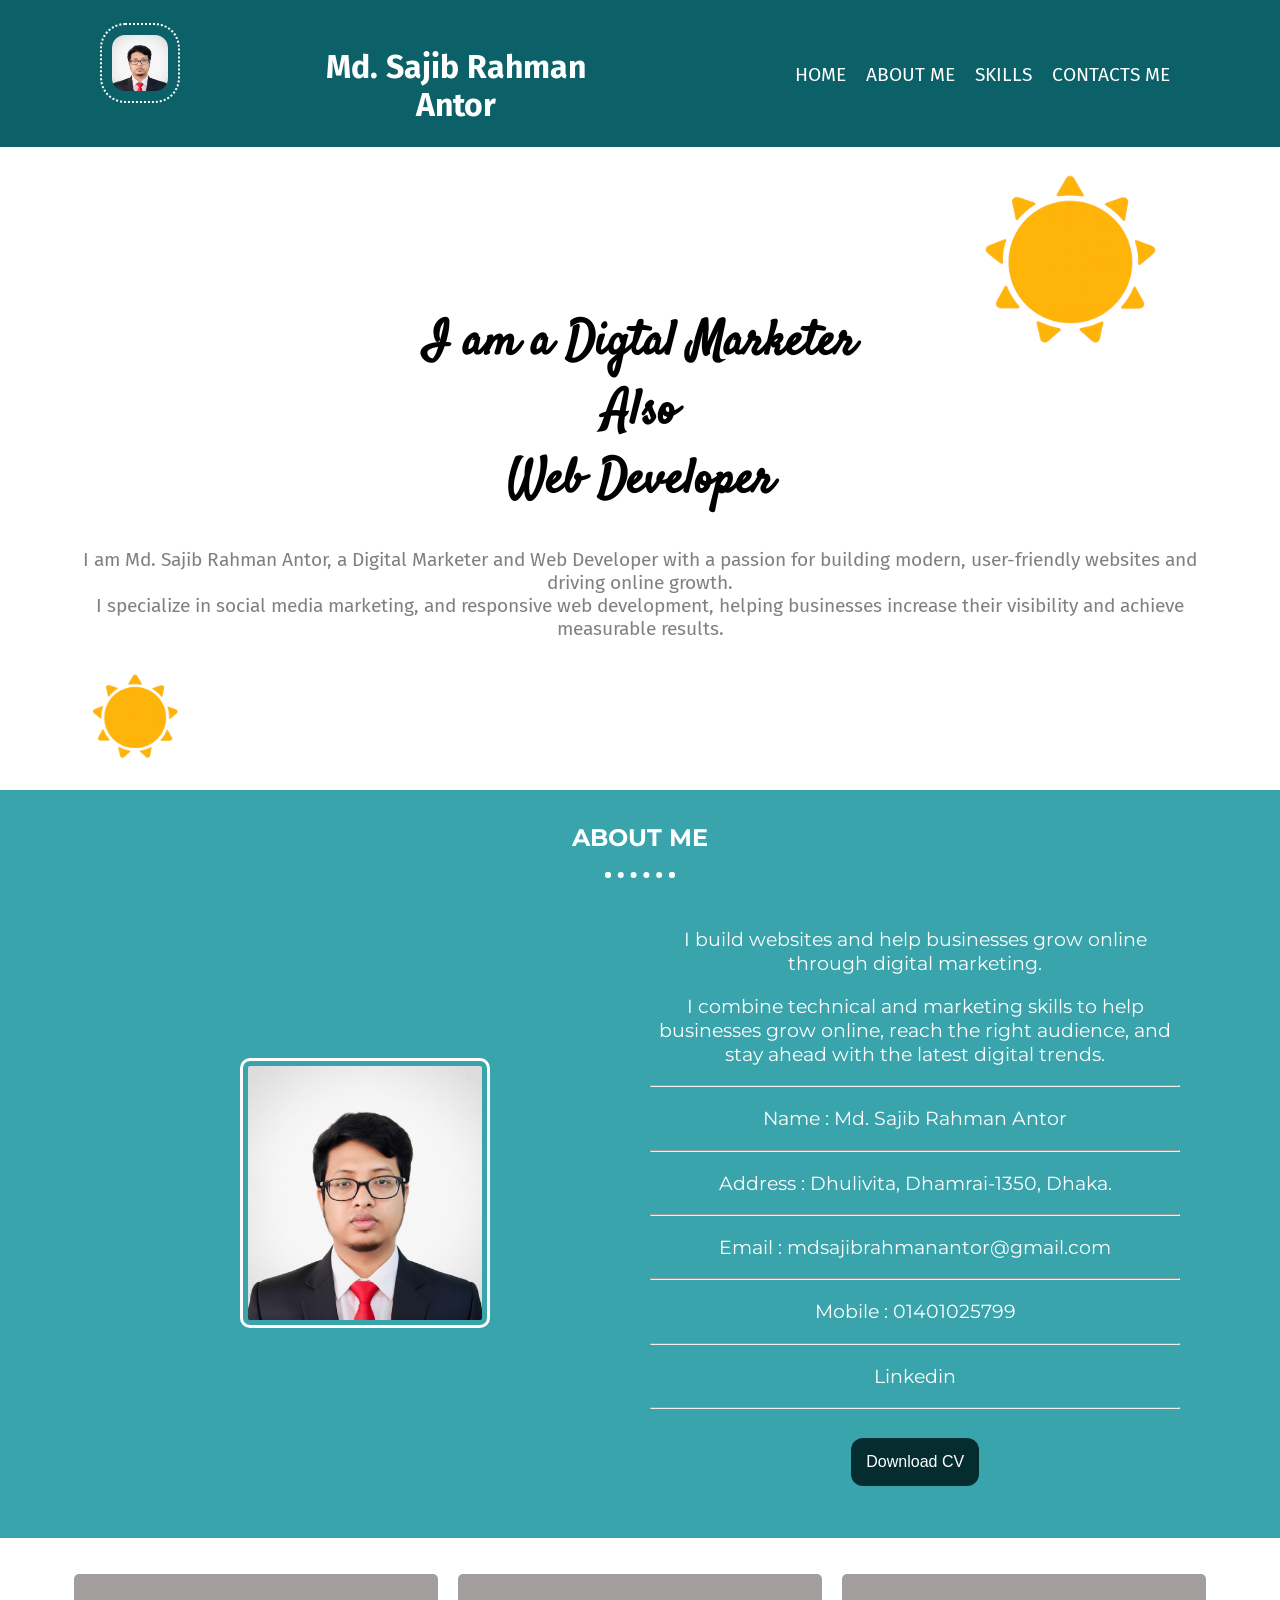
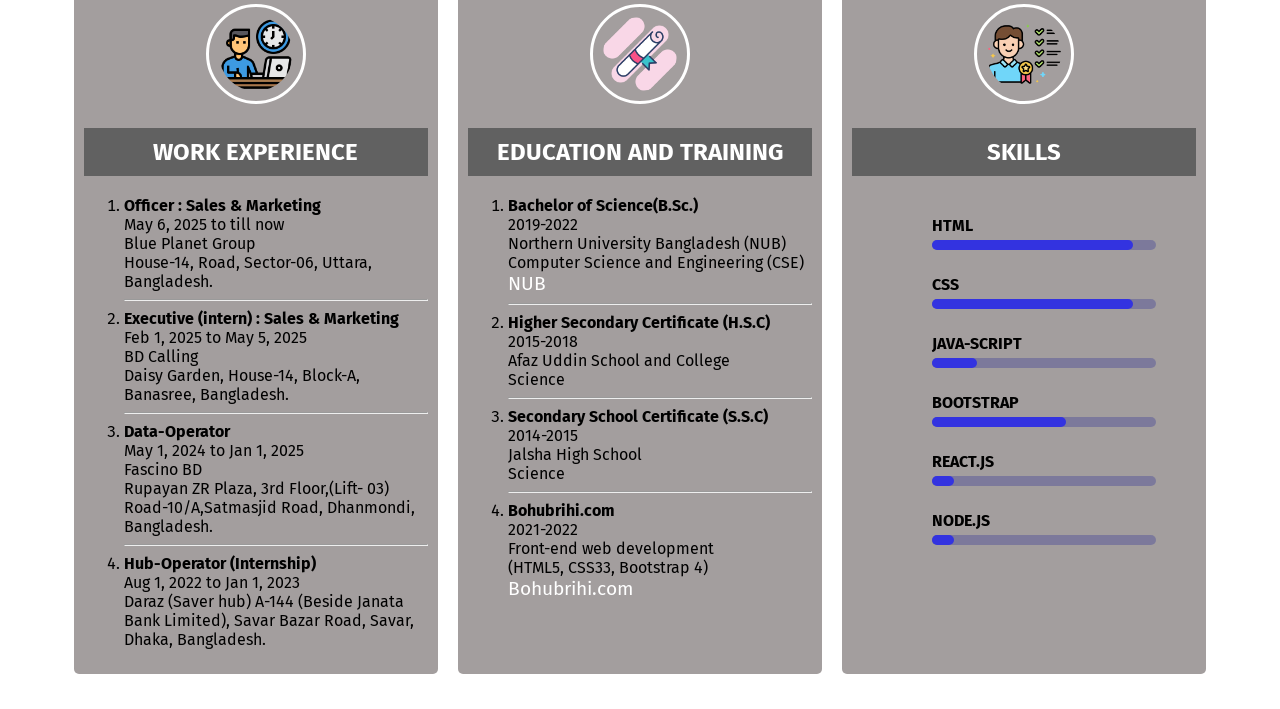
==== index.html @ 77c1fa26 "Create a Portfolio by Html & CSS" ====
<!doctype html>
<html lang="en">
  <head>
    <meta charset="UTF-8" />
    <meta name="viewport" content="width=device-width, initial-scale=1.0" />
    <title>Md. Sajib Rahman Antor</title>
    <!-- google font  -->
    <link rel="preconnect" href="https://fonts.googleapis.com" />
    <link rel="preconnect" href="https://fonts.gstatic.com" crossorigin />
    <link
      href="https://fonts.googleapis.com/css2?family=Fira+Sans:ital,wght@0,100;0,200;0,300;0,400;0,500;0,600;0,700;0,800;0,900;1,100;1,200;1,300;1,400;1,500;1,600;1,700;1,800;1,900&family=Montserrat:ital,wght@0,100..900;1,100..900&family=Satisfy&display=swap"
      rel="stylesheet"
    />

    <!-- Css For Mobile View  -->
    <link rel="stylesheet" href="style.css" />

    <!-- Css For Desktop View  -->
    <link
      rel="stylesheet"
      href="desktop.css"
      media="screen and (min-width: 720px)"
    />
  </head>
  <body>
    <!-- Navbar Section Starting Hear  -->
    <div class="navbar">
      <div class="nav-logo col-2">
        <img class="img-logo" src="images/Antor.PNG" alt="Logo" />
      </div>
      <div class="nav-heading col-4">
        <h1>Md. Sajib Rahman Antor</h1>
      </div>
      <div class="nav-menu col-6">
        <a href="index.html">Home</a>
        <a href="#about-me-id">About Me</a>
        <a href="#skills-id">Skills</a>
        <a href="#contacts-me-id">Contacts Me</a>
      </div>
    </div>
    <!-- Navbar Section End Hear  -->

    <!-- Profile Section Starts from Hear  -->
    <div class="profile">
      <img
        class="top-weather-icon"
        src="images/weather.png"
        alt="Weather Icone"
      />
      <div class="profile-desc">
        <h1>
          I am a Digtal Marketer <br />
          Also <br />
          Web Developer
        </h1>
        <p>
          I am Md. Sajib Rahman Antor, a Digital Marketer and Web Developer with
          a passion for building modern, user-friendly websites and driving
          online growth. <br />I specialize in social media marketing, and
          responsive web development, helping businesses increase their
          visibility and achieve measurable results.
        </p>
      </div>
      <img
        class="bottom-weather-icon"
        src="images/weather.png"
        alt="Weather Icone"
      />
    </div>
    <!-- Profile Section End  Hear  -->

    <!-- About me Section Starting from hear -->
    <div class="about-me" id="about-me-id">
      <h2>ABOUT ME</h2>
      <hr class="dotted-hr" />
      <div class="aboutme-image col-6">
        <img src="images/Antor.PNG" alt="Profile Photo" />
      </div>
      <div class="aboutme-desc col-6">
        <p>
          I build websites and help businesses grow online through digital
          marketing.
        </p>
        <p>
          I combine technical and marketing skills to help businesses grow
          online, reach the right audience, and stay ahead with the latest
          digital trends.
        </p>
        <hr class="aboutme-hr" />
        <p>Name : Md. Sajib Rahman Antor</p>
        <hr class="aboutme-hr" />
        <p>Address : Dhulivita, Dhamrai-1350, Dhaka.</p>
        <hr class="aboutme-hr" />
        <p>Email : mdsajibrahmanantor@gmail.com</p>
        <hr class="aboutme-hr" />
        <p>Mobile : 01401025799</p>
        <hr class="aboutme-hr" />
        <p>
          <a
            href="https://www.linkedin.com/in/md-sajib-rahman-antor-41a859331"
            target="_blank"
          >
            Linkedin</a
          >
        </p>
        <hr class="aboutme-hr" />
        <p>
          <a
            href="https://drive.google.com/file/d/11eu8zvc2wN7mQghKCugb6EhkLBZrGDG-/view?usp=drive_link"
            target="_blank"
            download=""
          >
            <button class="cv-button">Download CV</button></a
          >
        </p>
      </div>
    </div>
    <!-- About me Section End hear -->

    <!-- Professional Experience Section Start from hear -->
    <div class="professional-experience">
      <div class="work-experience col-4">
        <div class="card">
          <div class="card-icon">
            <img class="rounded-card" src="images/work.png" alt="Icone" />
          </div>
          <div class="card-title">
            <h2>WORK EXPERIENCE</h2>
          </div>
          <div class="card-desc">
            <ol>
              <li>
                <strong>Officer : Sales & Marketing</strong><br />
                May 6, 2025 to till now <br />
                Blue Planet Group <br />
                House-14, Road, Sector-06, Uttara, Bangladesh.
              </li>
              <hr />
              <li>
                <strong>Executive (intern) : Sales & Marketing</strong><br />
                Feb 1, 2025 to May 5, 2025 <br />
                BD Calling <br />
                Daisy Garden, House-14, Block-A, Banasree, Bangladesh.
              </li>
              <hr />
              <li>
                <strong>Data-Operator</strong><br />
                May 1, 2024 to Jan 1, 2025 <br />
                Fascino BD <br />
                Rupayan ZR Plaza, 3rd Floor,(Lift- 03) Road-10/A,Satmasjid Road,
                Dhanmondi, Bangladesh.
              </li>
              <hr />
              <li>
                <strong>Hub-Operator (Internship)</strong><br />
                Aug 1, 2022 to Jan 1, 2023 <br />
                Daraz (Saver hub) A-144 (Beside Janata Bank Limited), Savar
                Bazar Road, Savar, Dhaka, Bangladesh.
              </li>
            </ol>
          </div>
        </div>
      </div>
      <div class="education col-4">
        <div class="card">
          <div class="card-icon">
            <img class="rounded-card" src="images/education.png" alt="Icone" />
          </div>
          <div class="card-title">
            <h2>EDUCATION AND TRAINING</h2>
          </div>
          <div class="card-desc">
            <ol>
              <li>
                <strong>Bachelor of Science(B.Sc.)</strong><br />
                2019-2022 <br />
                Northern University Bangladesh (NUB) <br />
                Computer Science and Engineering (CSE) <br />
                <a href="https://www.nub.ac.bd/">NUB</a>
              </li>
              <hr />
              <li>
                <strong>Higher Secondary Certificate (H.S.C)</strong><br />
                2015-2018 <br />
                Afaz Uddin School and College <br />
                Science
              </li>
              <hr />
              <li>
                <strong>Secondary School Certificate (S.S.C)</strong><br />
                2014-2015<br />
                Jalsha High School <br />
                Science
              </li>
              <hr />
              <li>
                <strong>Bohubrihi.com</strong><br />
                2021-2022 <br />
                Front-end web development <br />
                (HTML5, CSS33, Bootstrap 4) <br />
                <a href="https://bohubrihi.com/">Bohubrihi.com</a>
              </li>
            </ol>
          </div>
        </div>
      </div>
      <div class="skills col-4" id="skills-id">
        <div class="card">
          <div class="card-icon">
            <img class="rounded-card" src="images/Skills.png" alt="Icone" />
          </div>
          <div class="card-title">
            <h2>SKILLS</h2>
          </div>
          <div class="card-desc">
    <div class="skills-container">
      <ul>
        <li class="html">HTML</li>
        <li class="css">CSS</li>
        <li class="js">Java-Script</li>
        <li class="bs">Bootstrap</li>
        <li class="react">React.js</li>
        <li class="node">Node.js</li>
      </ul>
    </div>
          </div>
        </div>
      </div>
    </div>

    <!-- Professional Experience Section End hear -->
  </body>
</html>
---- style.css ----
/* font 
  font-family: "Fira Sans", sans-serif;
  font-family: "Satisfy", cursive;
  font-family: "Montserrat", sans-serif; */


* {
    box-sizing: border-box;
}

body {
    margin: 0;
    font-family: "Fira Sans", sans-serif;
}

h1 {
    font-size: 2.2rem;
    text-align: center;
}

h2 {
    font-size: 1.5rem;
    text-align: center;
}

p {
    font-size: 1.2rem;
    text-align: justify;
}

.dotted-hr {
    border: dotted 6px white;
    border-bottom: none;
    margin: 20px auto;
    width: 70px;
}

/* For Desktop view  */

[class*="col-"] {
    float: left;
    padding: 10px;
}

/* For Mobile view  */

[class*="col-"] {
    width: 100%;
}

/* Navbar Design Stat Hear  */

.img-logo {
    width: 150px;
    height: 150px;
    border-radius: 25px;
    border: 5px solid white;
    padding: 10px;

}

a {
    color: white;
    font-size: 1.2rem;
    text-decoration: none;
}

.navbar {
    background-color: #0c6168;
    padding: 1% 7%;
    text-align: center;
}

.navbar h1 {
    color: white;
    margin: 0;
    padding-top: 10px;
}

.nav-menu {
    display: flex;
    flex-direction: column;
    text-transform: uppercase;
}

.nav-menu a {
    background-color: #40868b;
    border-radius: 10px;
    margin: 7px 0px;
    padding: 10px;
}

.nav-menu a:hover {
    background-color: gray;
}

.navbar::after {
    content: " ";
    display: table;
    clear: both;
}

/* Navbar Design End Hear  */

/* Profile Design Start from Hear  */
.top-weather-icon {
    height: 100px;
    width: 150px;
}

.bottom-weather-icon {
    height: 100px;
    width: 150px;
}

.profile {
    padding: 130px 10px;
    position: relative;
    text-align: center;
}

.profile .top-weather-icon {
    position: absolute;
    right: 10px;
    top: 20px;
    transition: transform 2s;
}

.profile .top-weather-icon:hover {
    transform: rotate(360deg);
}

.profile .bottom-weather-icon {
    position: absolute;
    left: 10px;
    bottom: 20px;
    transition: transform 2s;

}

.profile .bottom-weather-icon:hover {
    transform: rotate(360deg);
}

.profile-desc h1 {
    font-family: "Satisfy", cursive;
    font-size: 3rem;
}

.profile-desc p {
    color: gray;
    margin: 0 auto 20px auto;
    text-align: center;
    width: 90%;
}

/* Profile Design End Hear  */

/* About me Design Start Hear  */
.about-me {
    background-color: #39a4ac;
    padding: 1% 7%;
    color: white;
    text-align: center;
    font-family: "Montserrat", sans-serif;

}

.aboutme-image img {
    border: solid white;
    border-radius: 50%;
    height: 220px;
    width: 200px;
    padding: 3px;
}

.about-me p {
    text-align: center;
}

.aboutme-hr {
    color: white;
}

.cv-button {
    background-color: #052d2f;
    color: white;
    border: none;
    border-radius: 12px;
    padding: 15px;
    font-size: 1rem;
    cursor: pointer;
    margin: 10px;
}

.about-me::after {
    content: "";
    display: table;
    clear: both;
}

/* About me Design End Hear  */

/* Professional Experience Design Start Hear  */

.professional-experience {
    padding: 1% 0%;
}

.professional-experience .card {
    background-color: #a39e9e;
    border-radius: 5px;
    padding: 10px;
    transition: 0.3s;
    height: 700px;
}

.professional-experience .card:hover {
    box-shadow: 0px 4px 8px 5px black;
}

.card-icon {
    text-align: center;
}

.card-icon img {
    margin-top: 20px;
    height: 100px;
    width: 100px;
}

.rounded-card {
    border: 3px solid white;
    border-radius: 50%;
    padding: 10px;

}

.card-title h2 {
    background-color: #616161;
    color: white;
    padding: 10px;
    text-align: center;

}

/* Skills Design Start from Hear  */
.skills-container {
    padding: 0px;

}

.skills-container li {
    list-style: none;
    font-weight: bolder;
    margin: 40px ;
    position: relative;
    text-transform: uppercase;
}

.skills-container li::before {
    content: " ";
    position: absolute;
    top: calc(100% + 5px);
    left: 0;

    width: 100%;
    height: 10px;
    background-color: rgb(86, 86, 153, .5);
    border-radius: 1000px;

}

.skills-container li::after {
    content: " ";
    position: absolute;
    top: calc(100% + 5px);
    left: 0;

    width: 0%;
    height: 10px;
    background-color: rgb(51, 51, 224);
    border-radius: 1000px;

    animation-duration: 3s;
    animation-delay: 1s;
    animation-timing-function: linear;
    animation-fill-mode: forwards;
}

/* Animation name  */
.skills-container li.html::after {
    animation-name: html;
}

.skills-container li.css::after {
    animation-name: css;
}

.skills-container li.js::after {
    animation-name: js;
}

.skills-container li.bs::after {
    animation-name: bs;
}

.skills-container li.react::after {
    animation-name: react;
}

.skills-container li.node::after {
    animation-name: node;
}

/* Animation Keyframes */
@keyframes html {
    to {
        width: 90%;

    }
}

@keyframes css {
    to {
        width: 90%;

    }
}

@keyframes js {
    to {
        width: 20%;

    }
}

@keyframes bs {
    to {
        width: 60%;

    }
}

@keyframes react {
    to {
        width: 10%;

    }
}

@keyframes node {
    to {
        width: 10%;

    }
}




/* Skills Design End Hear  */

.professional-experience::after {
    content: " ";
    display: table;
    clear: both;
}

/* Professional Experience Design End Hear  */
---- desktop.css ----
/* For desktop: */
.col-1 {
    width: 8.33%;
}

.col-2 {
    width: 16.66%;
}

.col-3 {
    width: 25%;
}

.col-4 {
    width: 33.33%;
}

.col-5 {
    width: 41.66%;
}

.col-6 {
    width: 50%;
}

.col-7 {
    width: 58.33%;
}

.col-8 {
    width: 66.66%;
}

.col-9 {
    width: 75%;
}

.col-10 {
    width: 83.33%;
}

.col-11 {
    width: 91.66%;
}

.col-12 {
    width: 100%;
}

/* Navbar Design start hear  */
.nav-logo {
    text-align: left;
}

.img-logo {
    height: 80px;
    width: 80px;
    border: 2px dotted white;
}

.img-logo:hover {
    height: 100px;
    width: 100px;
    border: none;
    transition: 2s;
}

.nav-heading {
    text-align: right;
}

.navbar h1 {
    font-size: 2rem;
    margin-top: 15px;
}

.nav-menu {
    flex-direction: row;
    justify-content: flex-end;
    margin-top: 15px;
}

.nav-menu a {
    padding: 5px 10px;
    margin: 20px 0;
    background-color: transparent;
}

/* Navbar Design End hear  */

/* profile Design start hear  */
.top-weather-icon {
    height: 200px;
    width: 300px;
}

.bottom-weather-icon {
    height: 100px;
    width: 150px;
}

.profile .top-weather-icon {
    position: absolute;
    right: 60px;
    top: 20px;
    transition: transform 2s;
}

.profile .top-weather-icon:hover {
    transform: rotate(-360deg);
}

.profile .bottom-weather-icon {
    position: absolute;
    left: 60px;
    bottom: 20px;
    transition: transform 2s;

}

.profile .bottom-weather-icon:hover {
    transform: rotate(-360deg);
}

/* profile Design End hear  */

/* About me Design Start Hear  */
.aboutme-image {
    margin-top: 150px;

}

.aboutme-image img {
    height: 270px;
    width: 250px;
    border-radius: 10px;
    padding: 5px;
}

/* About me Design End Hear  */

/* Professional Experience Design Start from Hear */
.professional-experience{
    margin: 1%  5%;
}

/* Professional Experience Design End Hear */
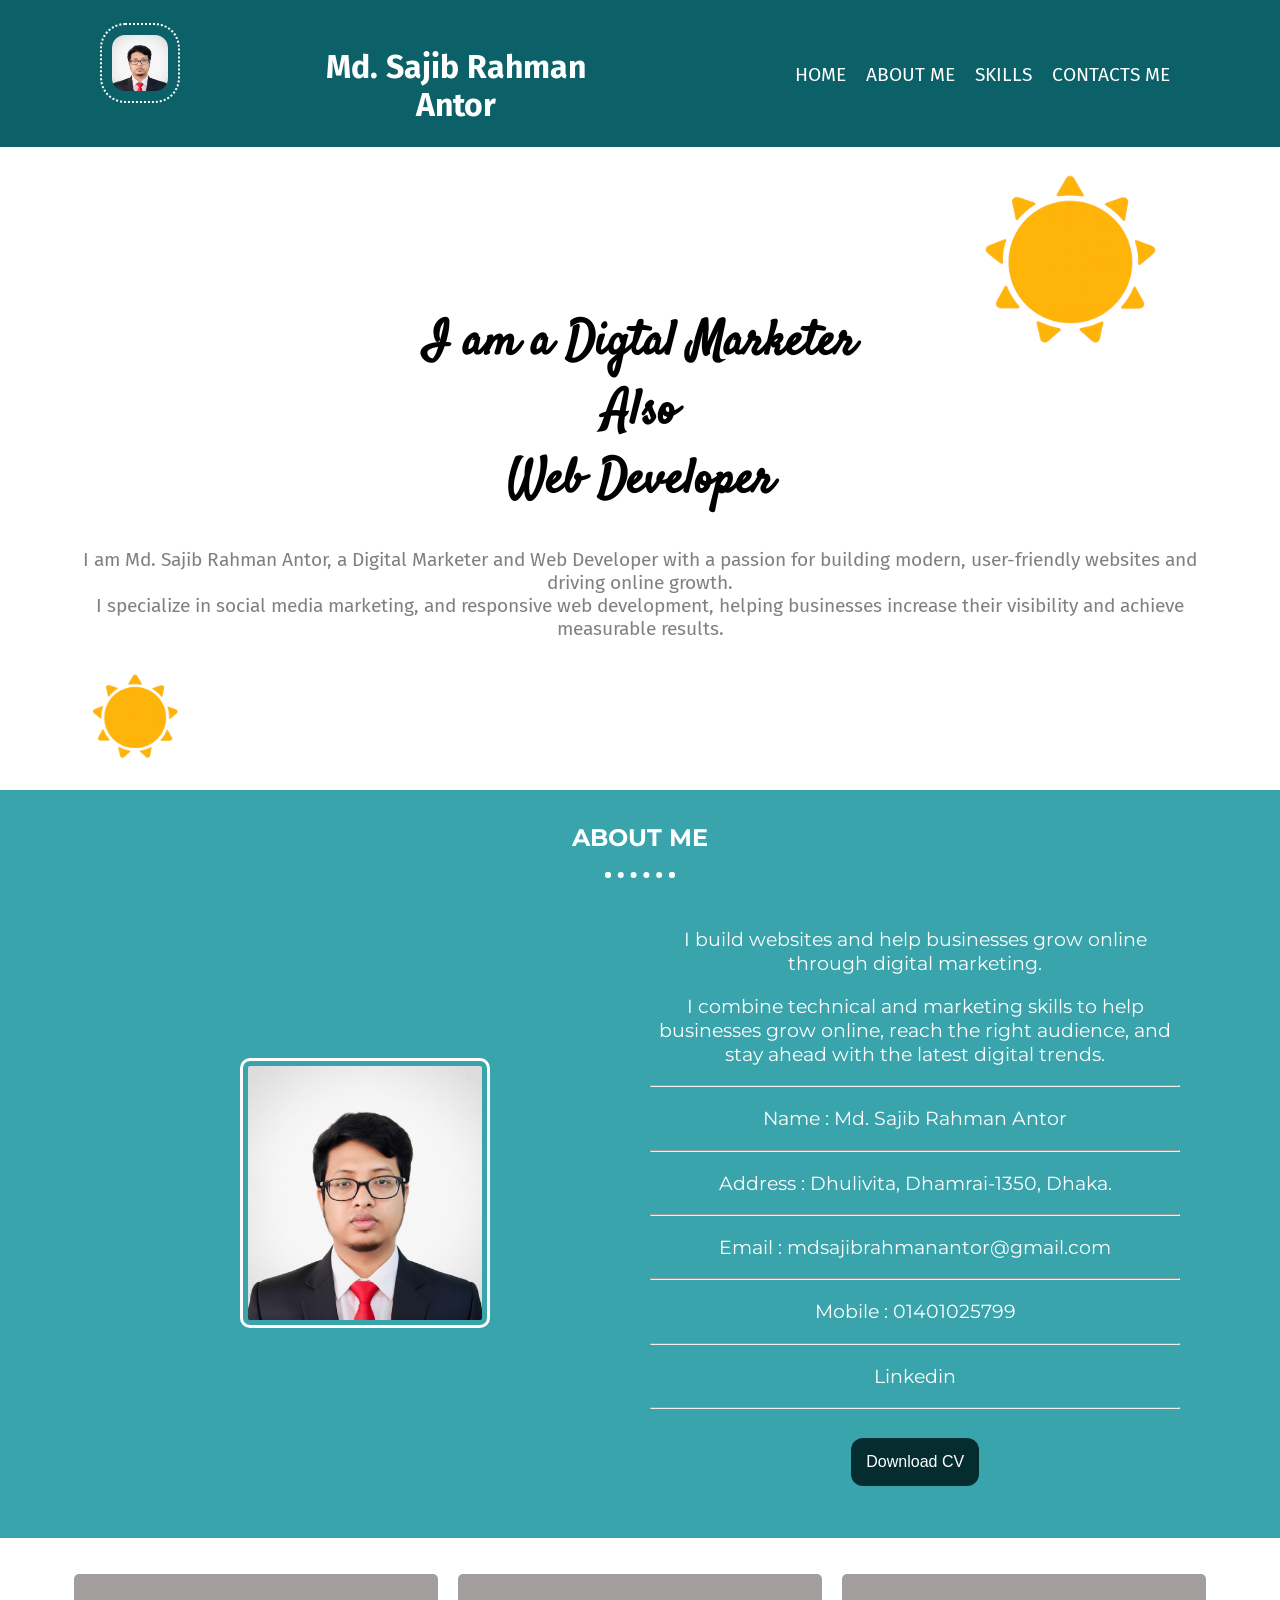
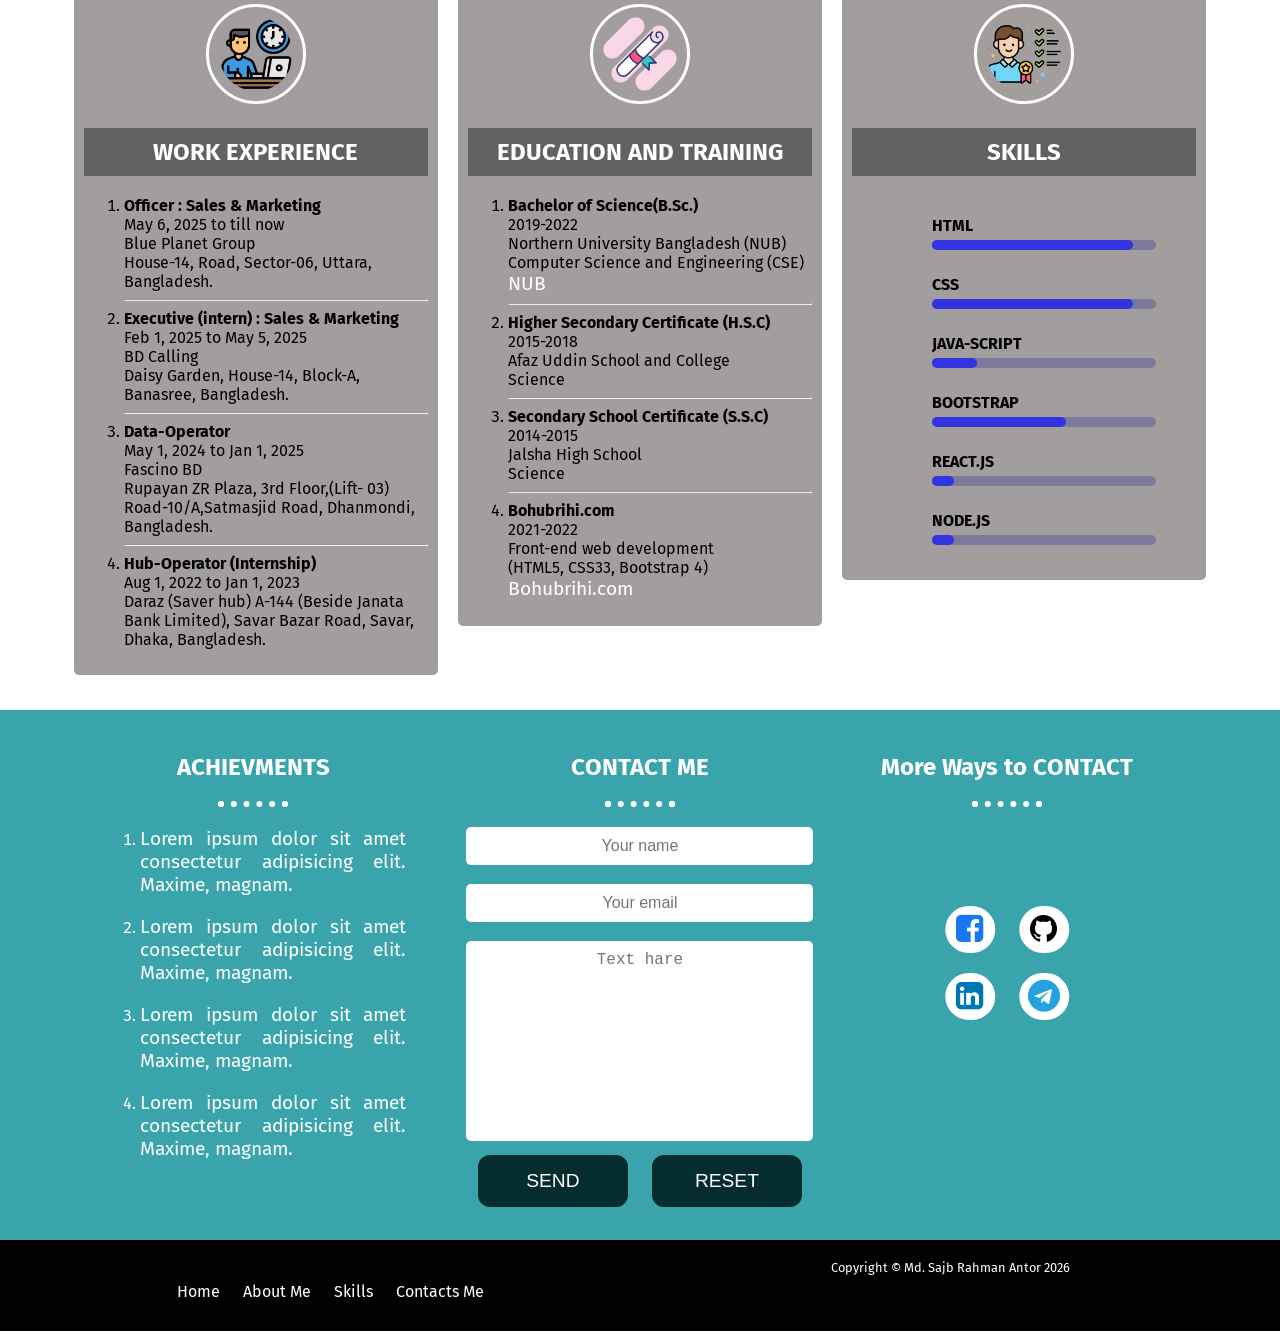
==== commit e7bcd864: "Update File Add and design- Achievement Section, Contact section, and Footer Section (html, css)" ====
--- a/index.html
+++ b/index.html
@@ -12,6 +12,12 @@
       rel="stylesheet"
     />
 
+    <!-- Font-awesome  added  -->
+    <link
+      rel="stylesheet"
+      href="https://cdnjs.cloudflare.com/ajax/libs/font-awesome/4.7.0/css/font-awesome.min.css"
+    />
+
     <!-- Css For Mobile View  -->
     <link rel="stylesheet" href="style.css" />
 
@@ -213,21 +219,149 @@
             <h2>SKILLS</h2>
           </div>
           <div class="card-desc">
-    <div class="skills-container">
-      <ul>
-        <li class="html">HTML</li>
-        <li class="css">CSS</li>
-        <li class="js">Java-Script</li>
-        <li class="bs">Bootstrap</li>
-        <li class="react">React.js</li>
-        <li class="node">Node.js</li>
-      </ul>
-    </div>
+            <div class="skills-container">
+              <ul>
+                <li class="html">HTML</li>
+                <li class="css">CSS</li>
+                <li class="js">Java-Script</li>
+                <li class="bs">Bootstrap</li>
+                <li class="react">React.js</li>
+                <li class="node">Node.js</li>
+              </ul>
+            </div>
           </div>
         </div>
       </div>
     </div>
-
     <!-- Professional Experience Section End hear -->
+
+    <!-- Achievement-Contact Section Start from Hear  -->
+
+    <div class="achievement-contact">
+      <div class="achievement col-4">
+        <h2>ACHIEVMENTS</h2>
+        <hr class="dotted-hr" />
+        <ol>
+          <li>
+            <p>
+              Lorem ipsum dolor sit amet consectetur adipisicing elit. Maxime,
+              magnam.
+            </p>
+          </li>
+          <li>
+            <p>
+              Lorem ipsum dolor sit amet consectetur adipisicing elit. Maxime,
+              magnam.
+            </p>
+          </li>
+          <li>
+            <p>
+              Lorem ipsum dolor sit amet consectetur adipisicing elit. Maxime,
+              magnam.
+            </p>
+          </li>
+          <li>
+            <p>
+              Lorem ipsum dolor sit amet consectetur adipisicing elit. Maxime,
+              magnam.
+            </p>
+          </li>
+        </ol>
+      </div>
+      <div class="contact col-4" id="contacts-me-id">
+        <h2>CONTACT ME</h2>
+        <hr class="dotted-hr" />
+
+        <form
+          action="mailto:mdsajibrahmanantor@gmail.com"
+          method="post"
+          enctype="text/plain"
+        >
+          <p><input type="text" placeholder="Your name" name="name" /></p>
+          <p><input type="email" placeholder="Your email" name="email" /></p>
+          <textarea
+            name="message"
+            id=""
+            cols="30"
+            rows="10"
+            placeholder="Text hare"
+          ></textarea>
+          <button type="submit">SEND</button>
+          <button type="reset">RESET</button>
+        </form>
+      </div>
+      <div class="contact-links col-4">
+        <h2>More Ways to CONTACT</h2>
+        <hr class="dotted-hr" />
+        <div class="media-buttons">
+          <button
+            class="btn"
+            onclick="window.open('https://www.facebook.com/share/18UsPsUbJy/')"
+          >
+            <i
+              class="fa fa-facebook-square"
+              st
+              aria-hidden="true"
+              style="color: #1877f2"
+            ></i>
+          </button>
+          <button
+            class="btn"
+            onclick="
+              window.open('https://github.com/mdsajibrahmanantor74-cloud')
+            "
+          >
+            <i
+              class="fa fa-github"
+              st
+              aria-hidden="true"
+              style="color: #000000"
+            ></i>
+          </button>
+          <button
+            class="btn"
+            onclick="
+              window.open(
+                'https://www.linkedin.com/in/md-sajib-rahman-antor-41a859331',
+              )
+            "
+          >
+            <i
+              class="fa fa-linkedin-square"
+              st
+              aria-hidden="true"
+              style="color: #0077b5"
+            ></i>
+          </button>
+          <button
+            class="btn"
+            onclick="window.open('https://t.me/mdsajibrahmanantor')"
+          >
+            <i
+              class="fa fa-telegram"
+              st
+              aria-hidden="true"
+              style="color: #24a1de"
+            ></i>
+          </button>
+        </div>
+      </div>
+    </div>
+    <!-- Achievement-Contact Section End Hear  -->
+
+    <!-- Footer Section Start from Hear  -->
+    <div class="footer">
+      <div class="footer-menu col-6">
+        <a href="index.html">Home</a>
+        <a href="#about-me-id">About Me</a>
+        <a href="#skills-id">Skills</a>
+        <a href="#contacts-me-id">Contacts Me</a>
+      </div>
+      <div class="footer-desc">
+        Copyright &copy; Md. Sajb Rahman Antor 2026
+      </div>
+    </div>
+
+    <!-- Footer Section End Hear  -->
   </body>
 </html>
--- a/style.css
+++ b/style.css
@@ -212,7 +212,7 @@
     border-radius: 5px;
     padding: 10px;
     transition: 0.3s;
-    height: 700px;
+    /* height: 700px; */
 }
 
 .professional-experience .card:hover {
@@ -367,4 +367,89 @@
     clear: both;
 }
 
-/* Professional Experience Design End Hear  */+/* Professional Experience Design End Hear  */
+
+/* Achievement-Contact Design Start Hear  */
+.achievement-contact{
+    padding: 1% 7%;
+    background-color: #39a4ac;
+    color: white;
+}
+/* Form Design here  */
+.contact{
+    text-align: center;
+}
+.contact input, textarea{
+    width: 100%;
+    padding: 10px;
+    font-size: 1rem;
+    text-align: center;
+    border: none;
+    border-radius: 5px;
+    resize: none;
+
+}
+
+.contact button{
+    border: none;
+    border-radius: 12px;
+    background-color: #052d2f;
+    color: white;
+    padding: 15px;
+    margin: 10px;
+    font-size: 1.2rem;
+    cursor: pointer;
+    width: 100px;
+}
+
+/* Icon Design here  */
+.contact-links{
+    text-align: center;
+}
+
+.media-buttons .btn{
+     border: none;
+     border-radius: 25px;
+     cursor: pointer;
+     font-size: 32px;
+     padding: 5px;
+     margin: 10px;
+     width: 50px;
+     background-color: white;
+}
+.btn:hover{
+    border: gray;
+}
+
+
+.achievement-contact::after{
+    content: " ";
+    display: table;
+    clear: both;
+}
+/* Achievement-Contact Design End Hear  */
+
+/* Footer Design Start Hear  */
+.footer{
+    background-color: black;
+    color: white;
+    padding: 20px;
+    text-align: center;
+    font-size: 0.8rem;
+}
+.footer-menu a{
+    display: block;
+    margin: 15px 0px;
+    font-size: 1rem;
+}
+.footer-menu a:hover{
+    color: gray;
+}
+.footer::after{
+    content: " ";
+    display: table;
+    clear: both;
+}
+
+/* Footer Design End Hear  */
+
--- a/desktop.css
+++ b/desktop.css
@@ -144,4 +144,37 @@
     margin: 1%  5%;
 }
 
-/* Professional Experience Design End Hear */+/* Professional Experience Design End Hear */
+
+/* Achievement-Contact Design Start Hear  */
+.achievement{
+    padding-right: 50px;
+}
+.contact button{
+    width: 150px;
+}
+
+.contact-links{
+    position: relative;
+}
+
+.media-buttons{
+    position: absolute;
+    left: 50%;
+    top: 50%;
+    transform: translate(-50%,-50%);
+    margin-top: 50%;
+}
+
+/* Achievement-Contact Design End Hear  */
+
+/* Footer Design Start Hear  */
+.footer-menu{
+    margin-top: 12px;
+
+}
+.footer-menu a{
+display: inline;
+margin: 10px;
+}
+/* Footer Design End Hear  */
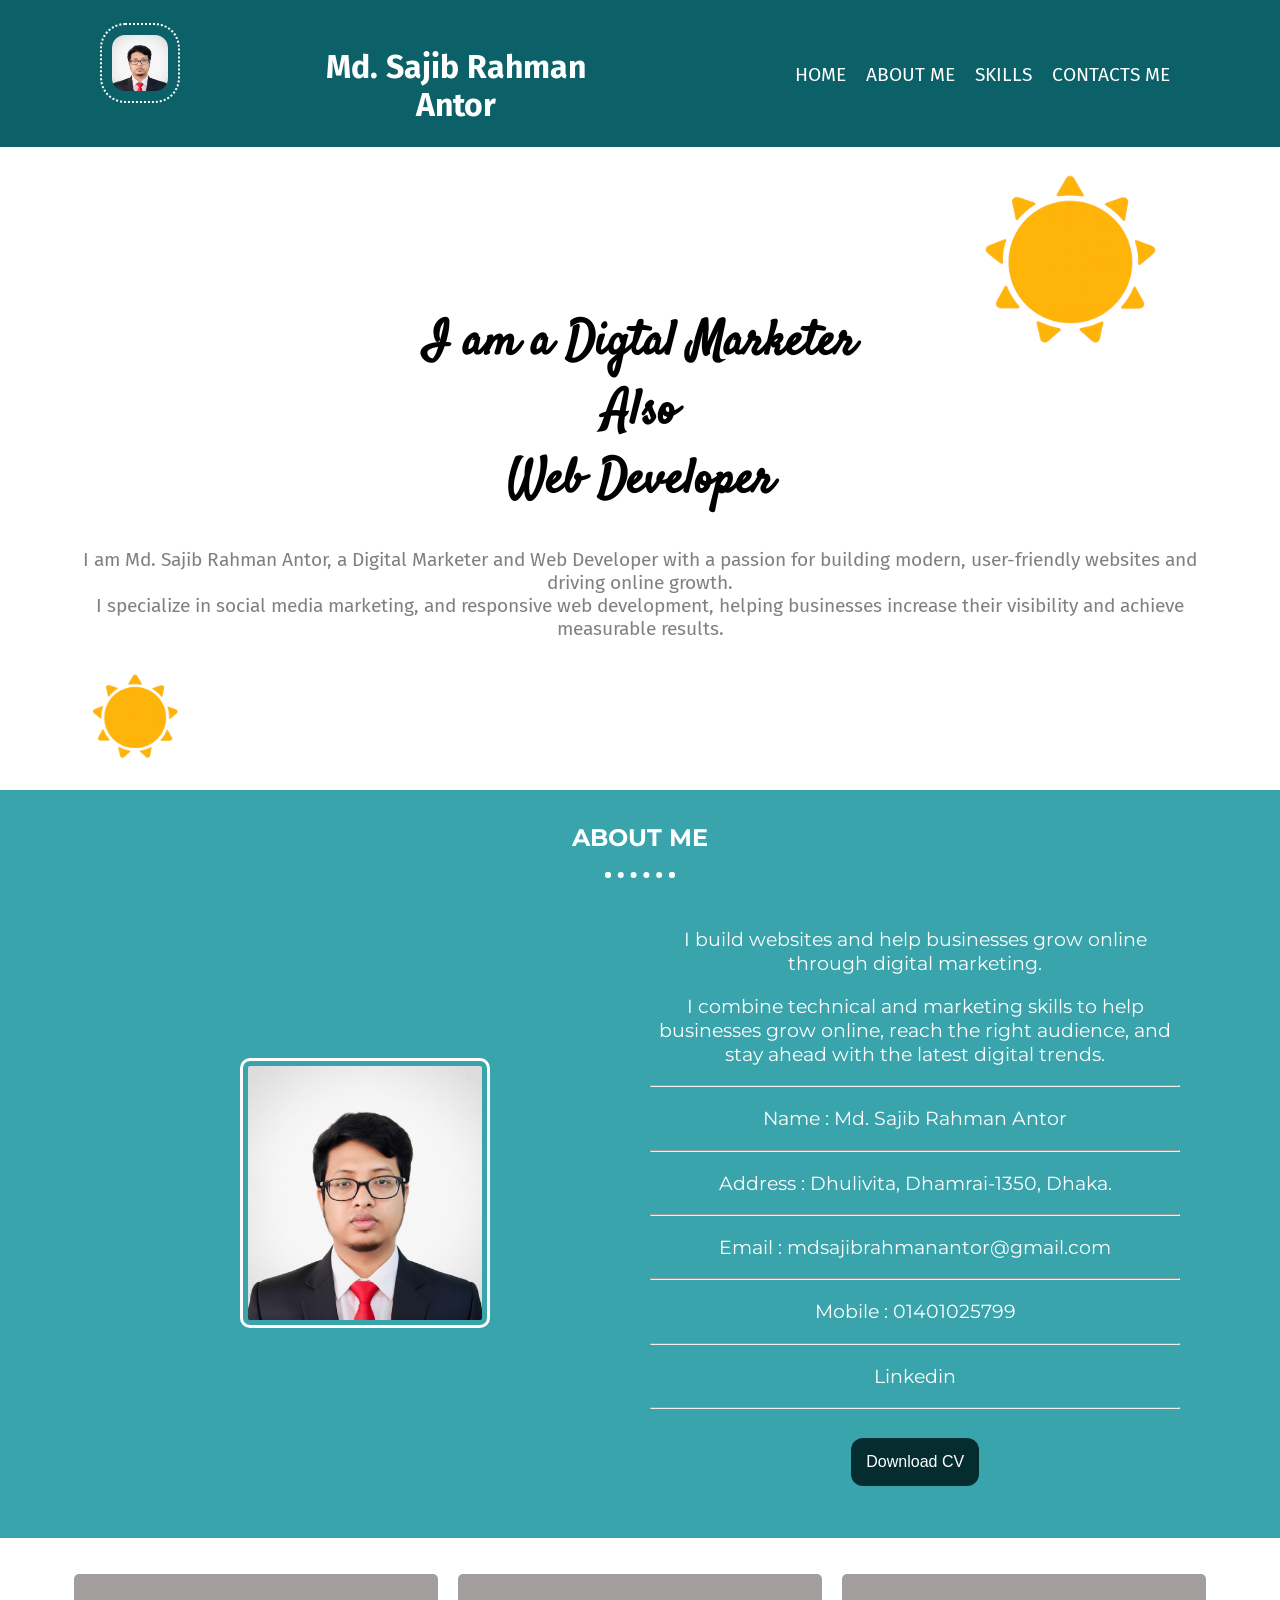
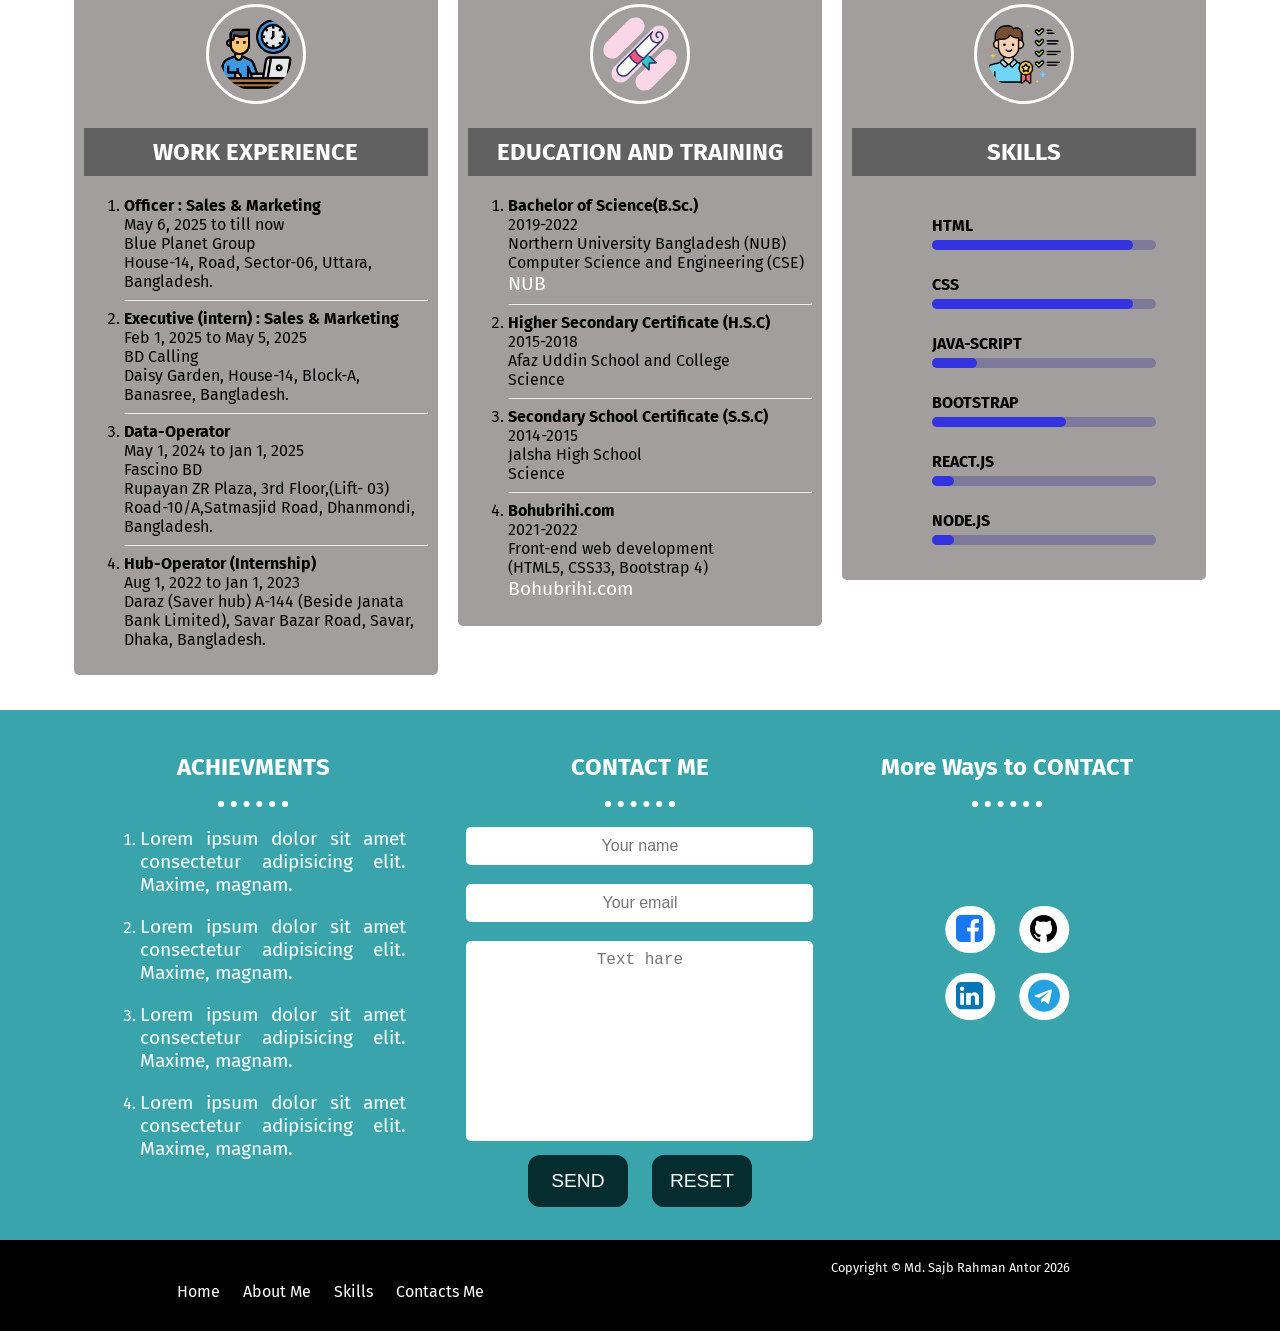
==== commit 871bc006: "Update File Fixt View Size" ====
--- a/index.html
+++ b/index.html
@@ -25,7 +25,7 @@
     <link
       rel="stylesheet"
       href="desktop.css"
-      media="screen and (min-width: 720px)"
+      media="screen and (min-width: 992px)"
     />
   </head>
   <body>
--- a/desktop.css
+++ b/desktop.css
@@ -151,7 +151,7 @@
     padding-right: 50px;
 }
 .contact button{
-    width: 150px;
+    width: 100px;
 }
 
 .contact-links{
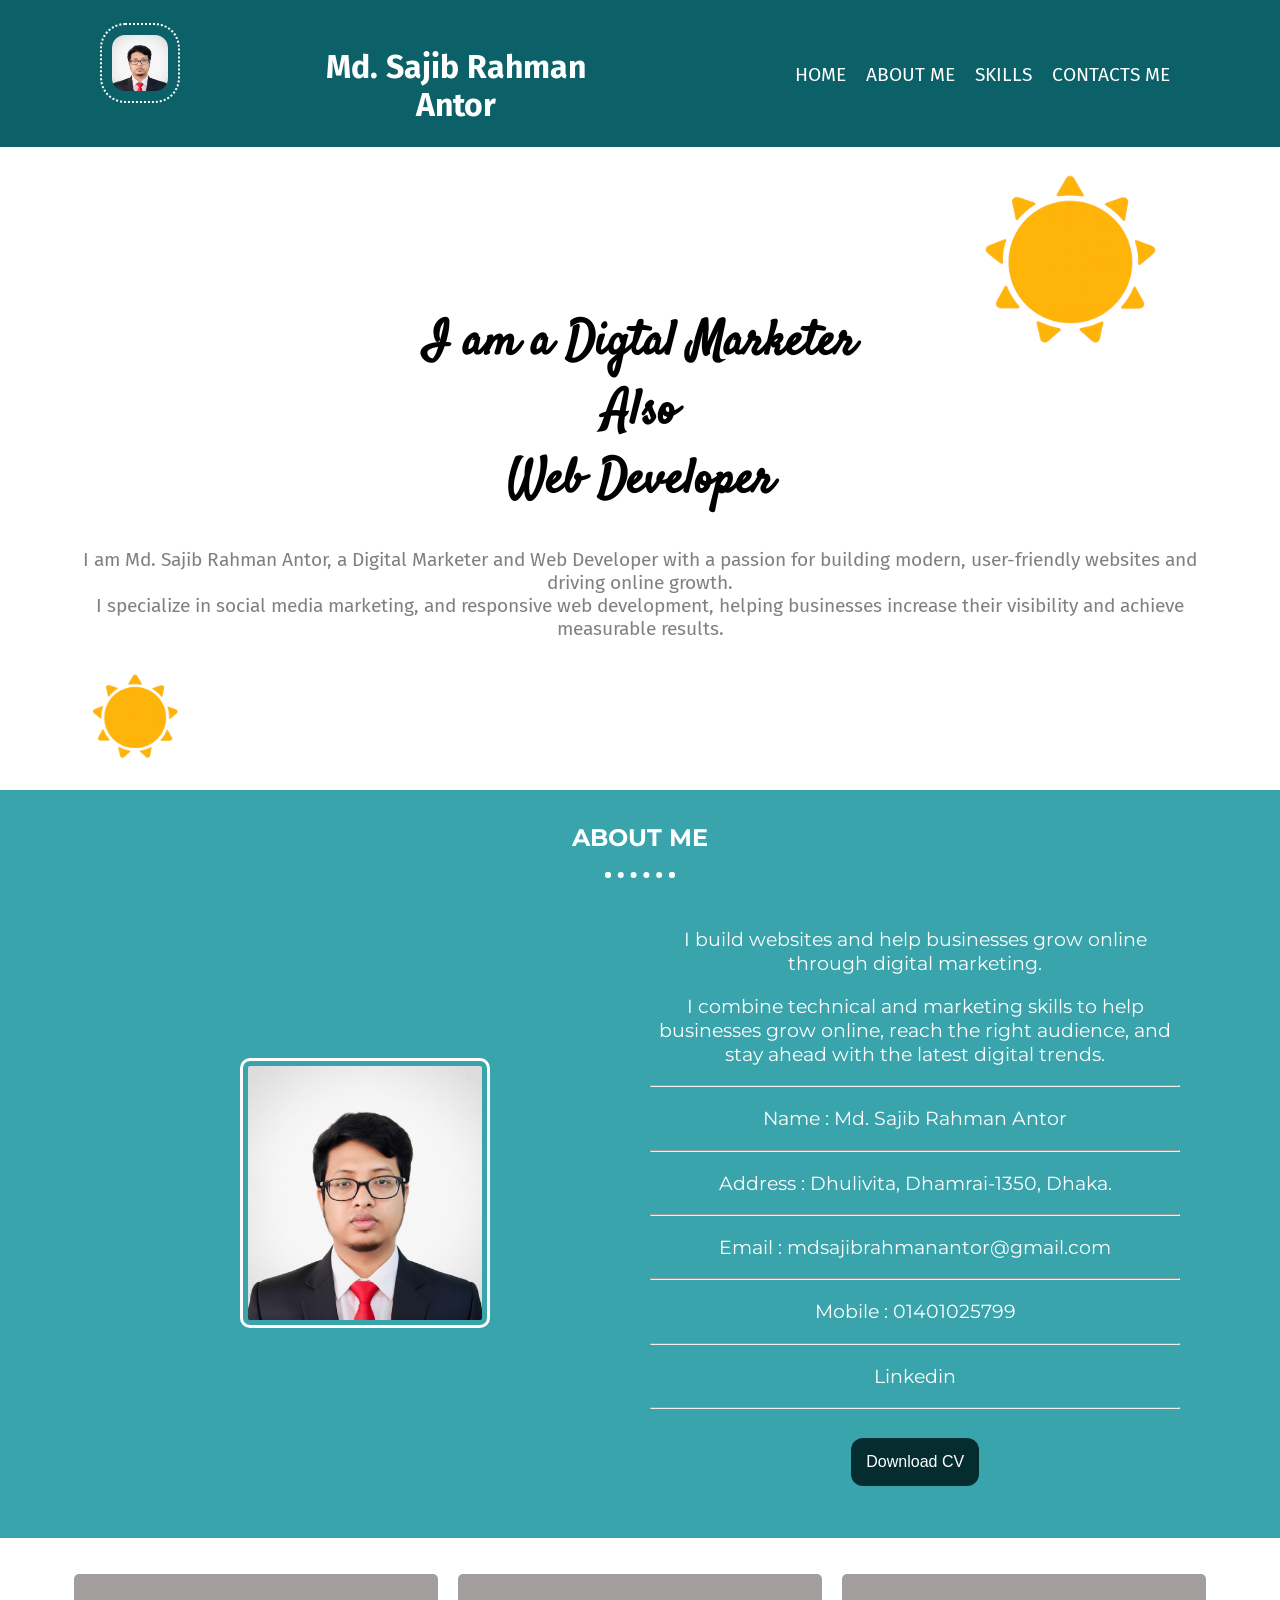
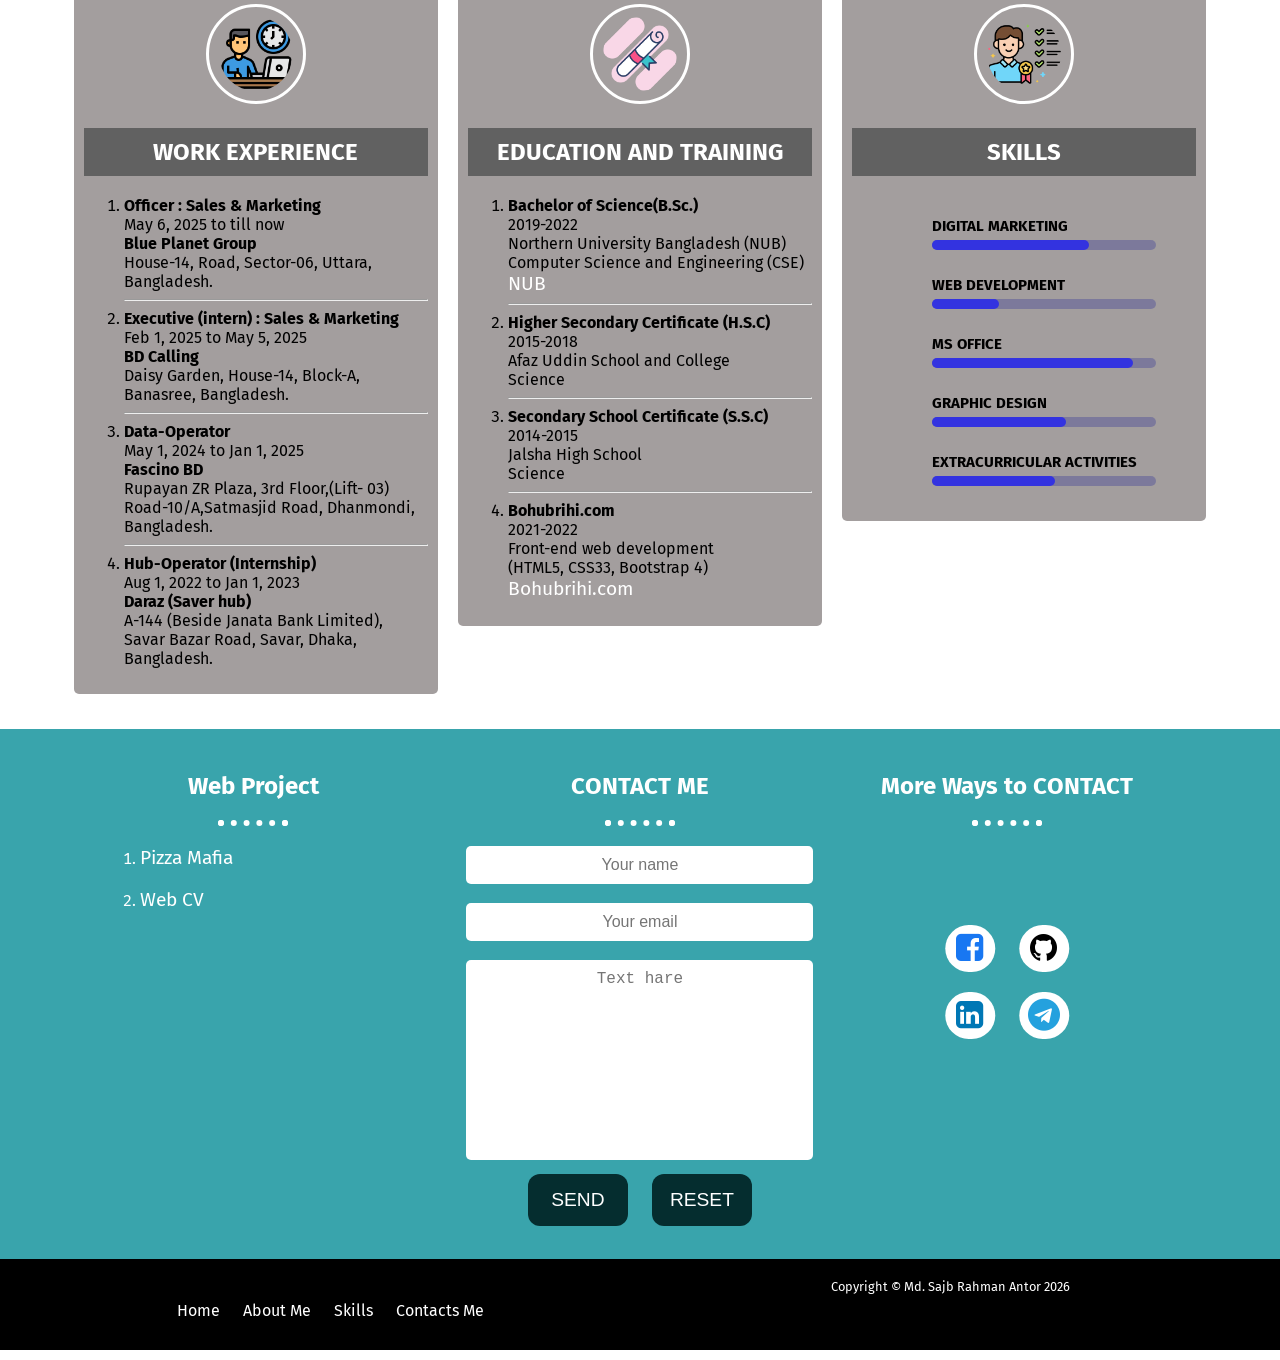
==== commit 4d965539: "Update file" ====
--- a/index.html
+++ b/index.html
@@ -138,21 +138,21 @@
               <li>
                 <strong>Officer : Sales & Marketing</strong><br />
                 May 6, 2025 to till now <br />
-                Blue Planet Group <br />
+                <strong> Blue Planet Group </strong> <br />
                 House-14, Road, Sector-06, Uttara, Bangladesh.
               </li>
               <hr />
               <li>
                 <strong>Executive (intern) : Sales & Marketing</strong><br />
                 Feb 1, 2025 to May 5, 2025 <br />
-                BD Calling <br />
+                <strong>BD Calling</strong> <br />
                 Daisy Garden, House-14, Block-A, Banasree, Bangladesh.
               </li>
               <hr />
               <li>
                 <strong>Data-Operator</strong><br />
                 May 1, 2024 to Jan 1, 2025 <br />
-                Fascino BD <br />
+                <strong>Fascino BD</strong> <br />
                 Rupayan ZR Plaza, 3rd Floor,(Lift- 03) Road-10/A,Satmasjid Road,
                 Dhanmondi, Bangladesh.
               </li>
@@ -160,8 +160,9 @@
               <li>
                 <strong>Hub-Operator (Internship)</strong><br />
                 Aug 1, 2022 to Jan 1, 2023 <br />
-                Daraz (Saver hub) A-144 (Beside Janata Bank Limited), Savar
-                Bazar Road, Savar, Dhaka, Bangladesh.
+                <strong>Daraz (Saver hub)</strong> <br />
+                A-144 (Beside Janata Bank Limited), Savar Bazar Road, Savar,
+                Dhaka, Bangladesh.
               </li>
             </ol>
           </div>
@@ -221,12 +222,11 @@
           <div class="card-desc">
             <div class="skills-container">
               <ul>
-                <li class="html">HTML</li>
-                <li class="css">CSS</li>
-                <li class="js">Java-Script</li>
-                <li class="bs">Bootstrap</li>
-                <li class="react">React.js</li>
-                <li class="node">Node.js</li>
+                <li class="dm"><a href="#">Digital Marketing</a></li>
+                <li class="wd"><a href="web.html" target="_blank">Web Development</a></li>
+                <li class="mso"><a href="#">MS Office</a></li>
+                <li class="gd"><a href="#">Graphic Design</a></li>
+                <li class="eca"><a href="#">Extracurricular Activities</a></li>
               </ul>
             </div>
           </div>
@@ -239,31 +239,21 @@
 
     <div class="achievement-contact">
       <div class="achievement col-4">
-        <h2>ACHIEVMENTS</h2>
+        <h2>Web Project</h2>
         <hr class="dotted-hr" />
         <ol>
           <li>
             <p>
-              Lorem ipsum dolor sit amet consectetur adipisicing elit. Maxime,
-              magnam.
+              <a
+                href="https://mdsajibrahmanantor74-cloud.github.io/Restaurant-Pizza-Mafia-/"
+                target="_blank"
+                >Pizza Mafia</a
+              >
             </p>
           </li>
           <li>
             <p>
-              Lorem ipsum dolor sit amet consectetur adipisicing elit. Maxime,
-              magnam.
-            </p>
-          </li>
-          <li>
-            <p>
-              Lorem ipsum dolor sit amet consectetur adipisicing elit. Maxime,
-              magnam.
-            </p>
-          </li>
-          <li>
-            <p>
-              Lorem ipsum dolor sit amet consectetur adipisicing elit. Maxime,
-              magnam.
+              <a href="https://mdsajibrahmanantor74-cloud.github.io/CV-project/" target="_blank">Web CV</a>
             </p>
           </li>
         </ol>
@@ -286,8 +276,8 @@
             rows="10"
             placeholder="Text hare"
           ></textarea>
-          <button type="submit">SEND</button>
-          <button type="reset">RESET</button>
+          <button  class="btn" type="submit">SEND</button>
+          <button class="btn" type="reset">RESET</button>
         </form>
       </div>
       <div class="contact-links col-4">
@@ -357,9 +347,7 @@
         <a href="#skills-id">Skills</a>
         <a href="#contacts-me-id">Contacts Me</a>
       </div>
-      <div class="footer-desc">
-        Copyright &copy; Md. Sajb Rahman Antor 2026
-      </div>
+      <div class="footer-desc">Copyright &copy; Md. Sajb Rahman Antor 2026</div>
     </div>
 
     <!-- Footer Section End Hear  -->
--- a/style.css
+++ b/style.css
@@ -3,6 +3,9 @@
   font-family: "Satisfy", cursive;
   font-family: "Montserrat", sans-serif; */
 
+html {
+    scroll-behavior: smooth;
+}
 
 * {
     box-sizing: border-box;
@@ -244,6 +247,11 @@
 
 }
 
+.achievement ol li p a:hover {
+    color: grey;
+    text-decoration: underlineF;
+}
+
 /* Skills Design Start from Hear  */
 .skills-container {
     padding: 0px;
@@ -253,9 +261,15 @@
 .skills-container li {
     list-style: none;
     font-weight: bolder;
-    margin: 40px ;
+    margin: 40px;
     position: relative;
     text-transform: uppercase;
+}
+
+.skills-container li a {
+    color: black;
+    font-size: 15px;
+    font-weight: bold;
 }
 
 .skills-container li::before {
@@ -289,11 +303,210 @@
 }
 
 /* Animation name  */
+.skills-container li.dm::after {
+    animation-name: dm;
+}
+
+.skills-container li.wd::after {
+    animation-name: wd;
+}
+
+.skills-container li.mso::after {
+    animation-name: mso;
+}
+
+.skills-container li.gd::after {
+    animation-name: gd;
+}
+
+.skills-container li.eca::after {
+    animation-name: eca;
+}
+
+/* .skills-container li.node::after {
+    animation-name: node;
+} */
+
+/* Animation Keyframes */
+@keyframes dm {
+    to {
+        width: 70%;
+
+    }
+}
+
+@keyframes wd {
+    to {
+        width: 30%;
+
+    }
+}
+
+@keyframes mso {
+    to {
+        width: 90%;
+
+    }
+}
+
+@keyframes gd {
+    to {
+        width: 60%;
+
+    }
+}
+
+@keyframes eca {
+    to {
+        width: 55%;
+
+    }
+}
+
+/* @keyframes node {
+    to {
+        width: 10%;
+
+    }
+} */
+
+/* Web development skill design start here  */
+
+
+/* Backend start*/
+
+/* Individual skills */
+.skills-container li.node::after {
+    animation-name: node;
+}
+
+.skills-container li.django::after {
+    animation-name: django;
+}
+
+.skills-container li.php::after {
+    animation-name: php;
+}
+
+.skills-container li.jsp::after {
+    animation-name: jsp;
+}
+
+.skills-container li.python::after {
+    animation-name: python;
+}
+
+
+/* Animations */
+@keyframes node {
+    to {
+        width: 10%;
+        background-color: blue;
+    }
+}
+
+@keyframes django {
+    to {
+        width: 10%;
+        background-color: #092E20;
+    }
+}
+
+@keyframes php {
+    to {
+        width: 10%;
+        background-color: #474A8A;
+    }
+}
+
+@keyframes jsp {
+    to {
+        width: 10%;
+        background-color: #60AF02;
+    }
+}
+
+@keyframes python {
+    to {
+        width: 10%;
+        background-color: #4584B6;
+    }
+}
+
+
+/* Backend end  */
+
+/* Database start*/
+
+/* Individual skills */
+.skills-container li.mysql::after {
+    animation-name: mysql;
+}
+
+.skills-container li.oracle::after {
+    animation-name: oracle;
+}
+
+.skills-container li.mongodb::after {
+    animation-name: mongodb;
+}
+
+.skills-container li.api::after {
+    animation-name: api;
+}
+
+.skills-container li.ws::after {
+    animation-name: ws;
+}
+
+
+/* Animations */
+@keyframes mysql {
+    to {
+        width: 30%;
+        background-color: #00758F;
+    }
+}
+
+@keyframes oracle {
+    to {
+        width: 10%;
+        background-color: #F80102;
+    }
+}
+
+@keyframes mongodb {
+    to {
+        width: 10%;
+        background-color: #4DB33D;
+    }
+}
+
+@keyframes api {
+    to {
+        width: 10%;
+        background-color: #000000;
+    }
+}
+
+@keyframes ws {
+    to {
+        width: 10%;
+        background-color: #0073B7;
+    }
+}
+
+
+/* Database end  */
+
+/* frontend start*/
+
+/* Individual skills */
 .skills-container li.html::after {
     animation-name: html;
 }
 
-.skills-container li.css::after {
+.skills-container li.cs::after {
     animation-name: css;
 }
 
@@ -309,57 +522,50 @@
     animation-name: react;
 }
 
-.skills-container li.node::after {
-    animation-name: node;
-}
-
-/* Animation Keyframes */
+
+/* Animations */
 @keyframes html {
     to {
         width: 90%;
-
+        background-color: #ffa500;
     }
 }
 
 @keyframes css {
     to {
         width: 90%;
-
+        background-color: #663399;
     }
 }
 
 @keyframes js {
     to {
-        width: 20%;
-
+        width: 10%;
+        background-color: #f7df1e;
     }
 }
 
 @keyframes bs {
     to {
-        width: 60%;
-
+        width: 10%;
+        background-color: #602c50;
     }
 }
 
 @keyframes react {
     to {
         width: 10%;
-
-    }
-}
-
-@keyframes node {
-    to {
-        width: 10%;
-
-    }
-}
-
-
-
+        background-color: #61dbfb;
+    }
+}
+
+
+/* frontend end  */
+
+/* Web development skill design End here  */
 
 /* Skills Design End Hear  */
+
 
 .professional-experience::after {
     content: " ";
@@ -370,16 +576,19 @@
 /* Professional Experience Design End Hear  */
 
 /* Achievement-Contact Design Start Hear  */
-.achievement-contact{
+.achievement-contact {
     padding: 1% 7%;
     background-color: #39a4ac;
     color: white;
 }
+
 /* Form Design here  */
-.contact{
-    text-align: center;
-}
-.contact input, textarea{
+.contact {
+    text-align: center;
+}
+
+.contact input,
+textarea {
     width: 100%;
     padding: 10px;
     font-size: 1rem;
@@ -390,7 +599,7 @@
 
 }
 
-.contact button{
+.contact button {
     border: none;
     border-radius: 12px;
     background-color: #052d2f;
@@ -403,53 +612,60 @@
 }
 
 /* Icon Design here  */
-.contact-links{
-    text-align: center;
-}
-
-.media-buttons .btn{
-     border: none;
-     border-radius: 25px;
-     cursor: pointer;
-     font-size: 32px;
-     padding: 5px;
-     margin: 10px;
-     width: 50px;
-     background-color: white;
-}
-.btn:hover{
-    border: gray;
-}
-
-
-.achievement-contact::after{
+.contact-links {
+    text-align: center;
+}
+
+.media-buttons .btn {
+    border: none;
+    border-radius: 25px;
+    cursor: pointer;
+    font-size: 32px;
+    padding: 5px;
+    margin: 10px;
+    width: 50px;
+    background-color: white;
+    transition: 0.4s;
+}
+
+.btn:hover {
+    background-color: skyblue;
+    transform: scale(1.1);
+    box-shadow: 2px 2px 2px black;
+}
+
+
+.achievement-contact::after {
     content: " ";
     display: table;
     clear: both;
 }
+
 /* Achievement-Contact Design End Hear  */
 
 /* Footer Design Start Hear  */
-.footer{
+.footer {
     background-color: black;
     color: white;
     padding: 20px;
     text-align: center;
     font-size: 0.8rem;
 }
-.footer-menu a{
+
+.footer-menu a {
     display: block;
     margin: 15px 0px;
     font-size: 1rem;
 }
-.footer-menu a:hover{
+
+.footer-menu a:hover {
     color: gray;
 }
-.footer::after{
+
+.footer::after {
     content: " ";
     display: table;
     clear: both;
 }
 
-/* Footer Design End Hear  */
-
+/* Footer Design End Hear  */
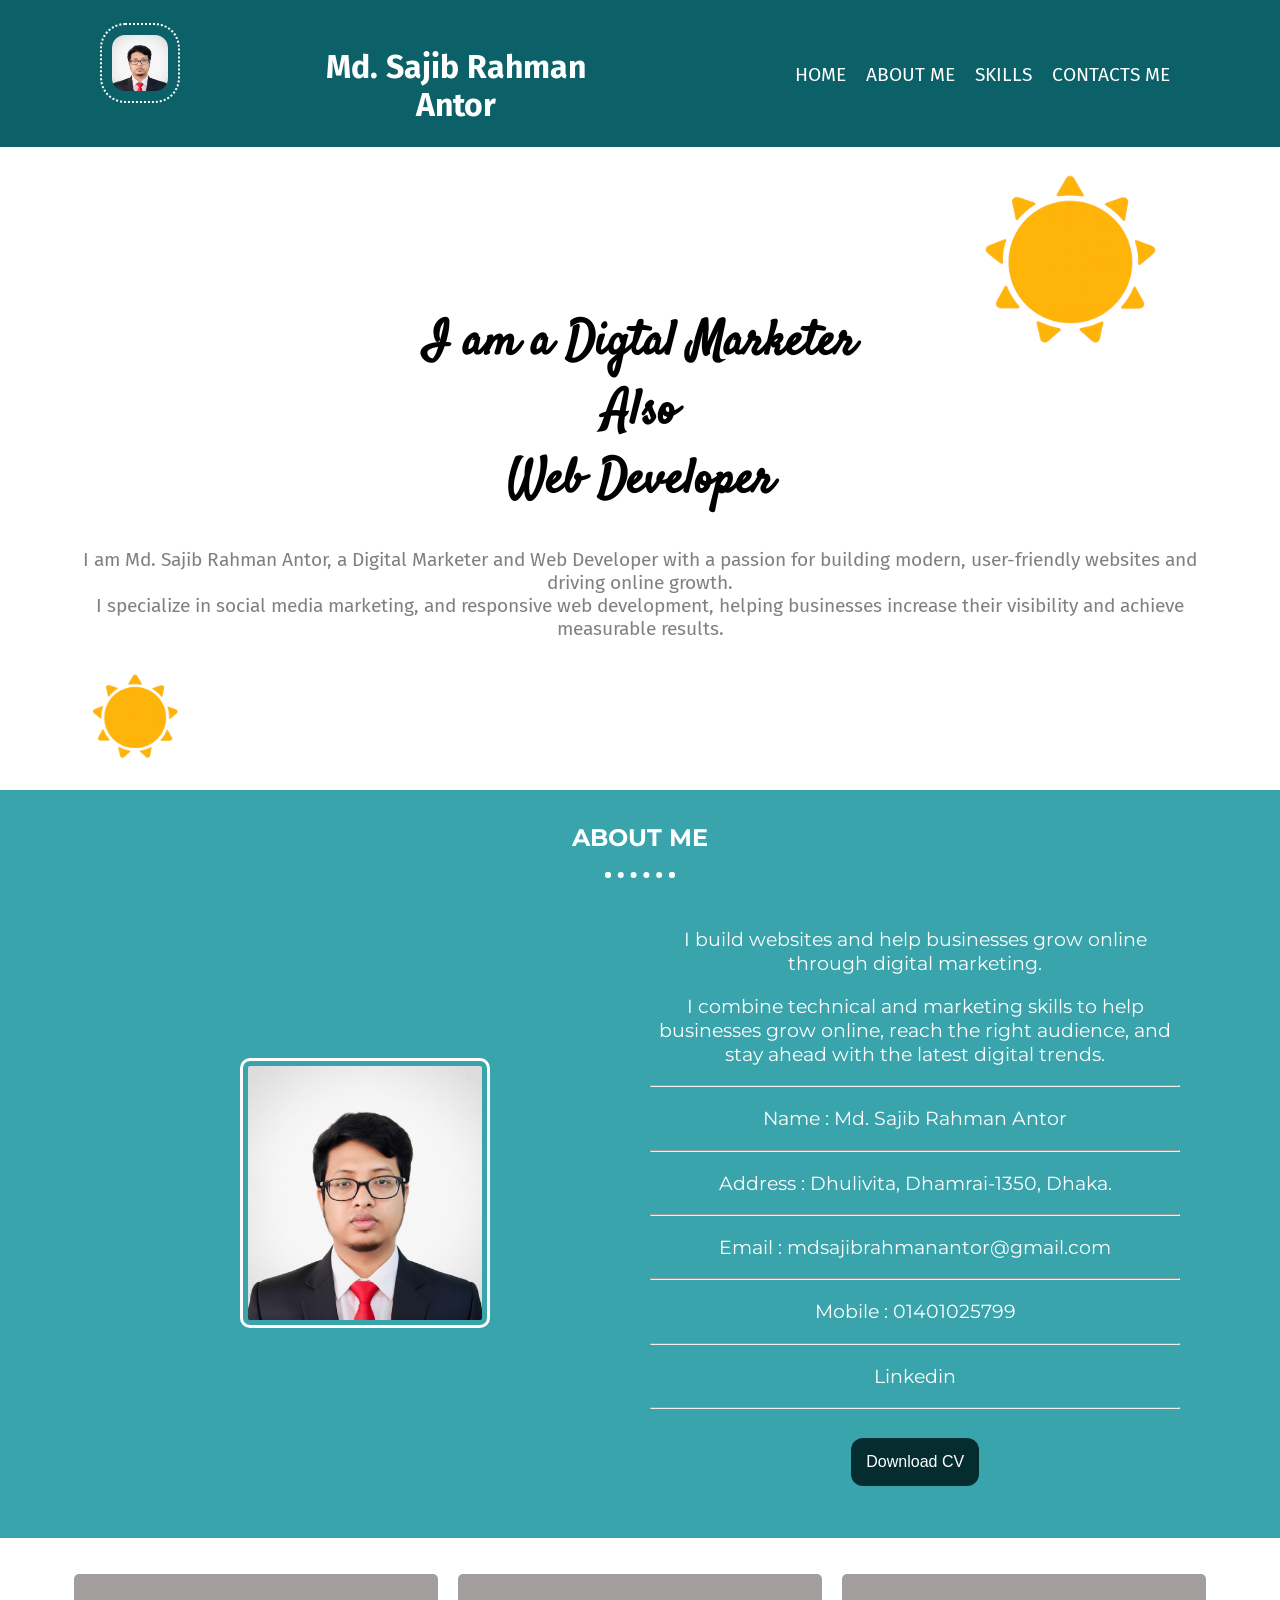
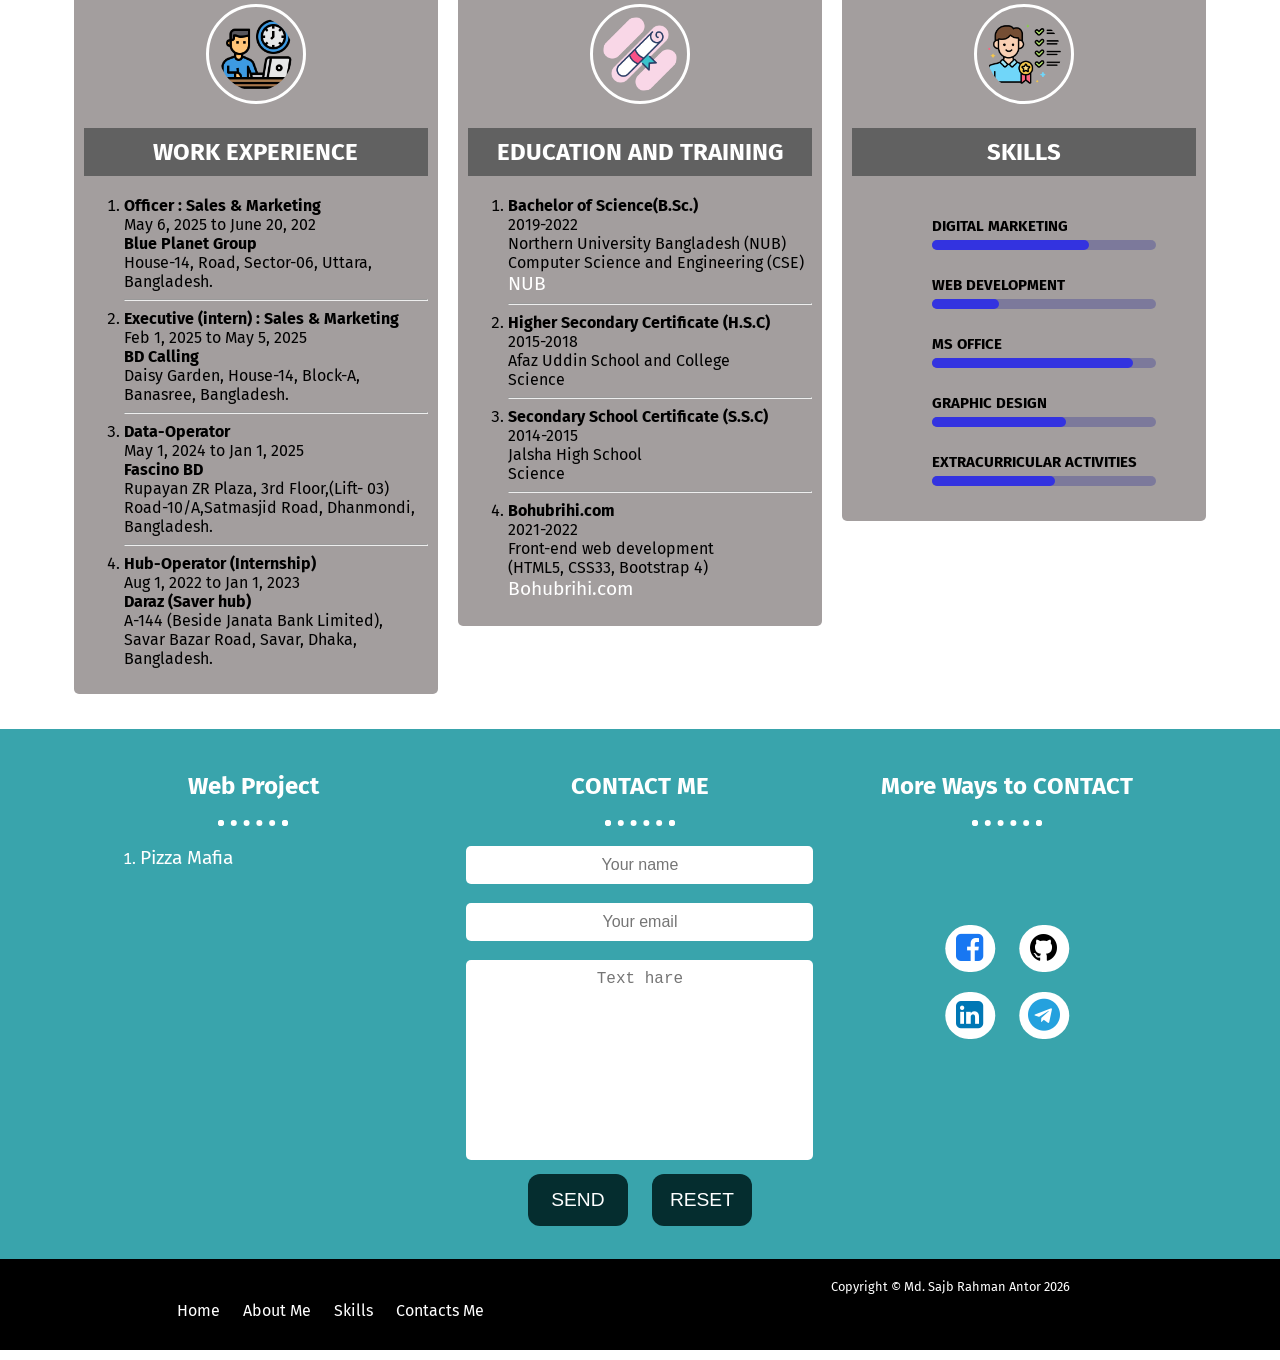
==== commit d64fef71: "Update-7.14.2026" ====
--- a/index.html
+++ b/index.html
@@ -27,8 +27,35 @@
       href="desktop.css"
       media="screen and (min-width: 992px)"
     />
+    <style>
+      .scroll-top {
+        display: none;
+        position: fixed;
+        bottom: 20px;
+        right: 20px;
+        background: transparent;
+        color: #fff;
+        width: 45px;
+        height: 45px;
+        text-align: center;
+        line-height: 45px;
+        border-radius: 50%;
+        z-index: 999;
+      }
+
+      /* Show only on mobile */
+      @media (max-width: 768px) {
+        .scroll-top {
+          display: block;
+        }
+      }
+    </style>
   </head>
   <body>
+    <a href="#" class="scroll-top icon-style">
+      <i class="fa fa-toggle-up"></i>
+    </a>
+
     <!-- Navbar Section Starting Hear  -->
     <div class="navbar">
       <div class="nav-logo col-2">
@@ -137,7 +164,7 @@
             <ol>
               <li>
                 <strong>Officer : Sales & Marketing</strong><br />
-                May 6, 2025 to till now <br />
+                May 6, 2025 to June 20, 202 <br />
                 <strong> Blue Planet Group </strong> <br />
                 House-14, Road, Sector-06, Uttara, Bangladesh.
               </li>
@@ -223,7 +250,9 @@
             <div class="skills-container">
               <ul>
                 <li class="dm"><a href="#">Digital Marketing</a></li>
-                <li class="wd"><a href="web.html" target="_blank">Web Development</a></li>
+                <li class="wd">
+                  <a href="web.html" target="_blank">Web Development</a>
+                </li>
                 <li class="mso"><a href="#">MS Office</a></li>
                 <li class="gd"><a href="#">Graphic Design</a></li>
                 <li class="eca"><a href="#">Extracurricular Activities</a></li>
@@ -251,11 +280,15 @@
               >
             </p>
           </li>
-          <li>
+          <!-- <li>
             <p>
-              <a href="https://mdsajibrahmanantor74-cloud.github.io/CV-project/" target="_blank">Web CV</a>
+              <a
+                href="https://mdsajibrahmanantor74-cloud.github.io/CV-project/"
+                target="_blank"
+                >Web CV</a
+              >
             </p>
-          </li>
+          </li> -->
         </ol>
       </div>
       <div class="contact col-4" id="contacts-me-id">
@@ -276,7 +309,7 @@
             rows="10"
             placeholder="Text hare"
           ></textarea>
-          <button  class="btn" type="submit">SEND</button>
+          <button class="btn" type="submit">SEND</button>
           <button class="btn" type="reset">RESET</button>
         </form>
       </div>
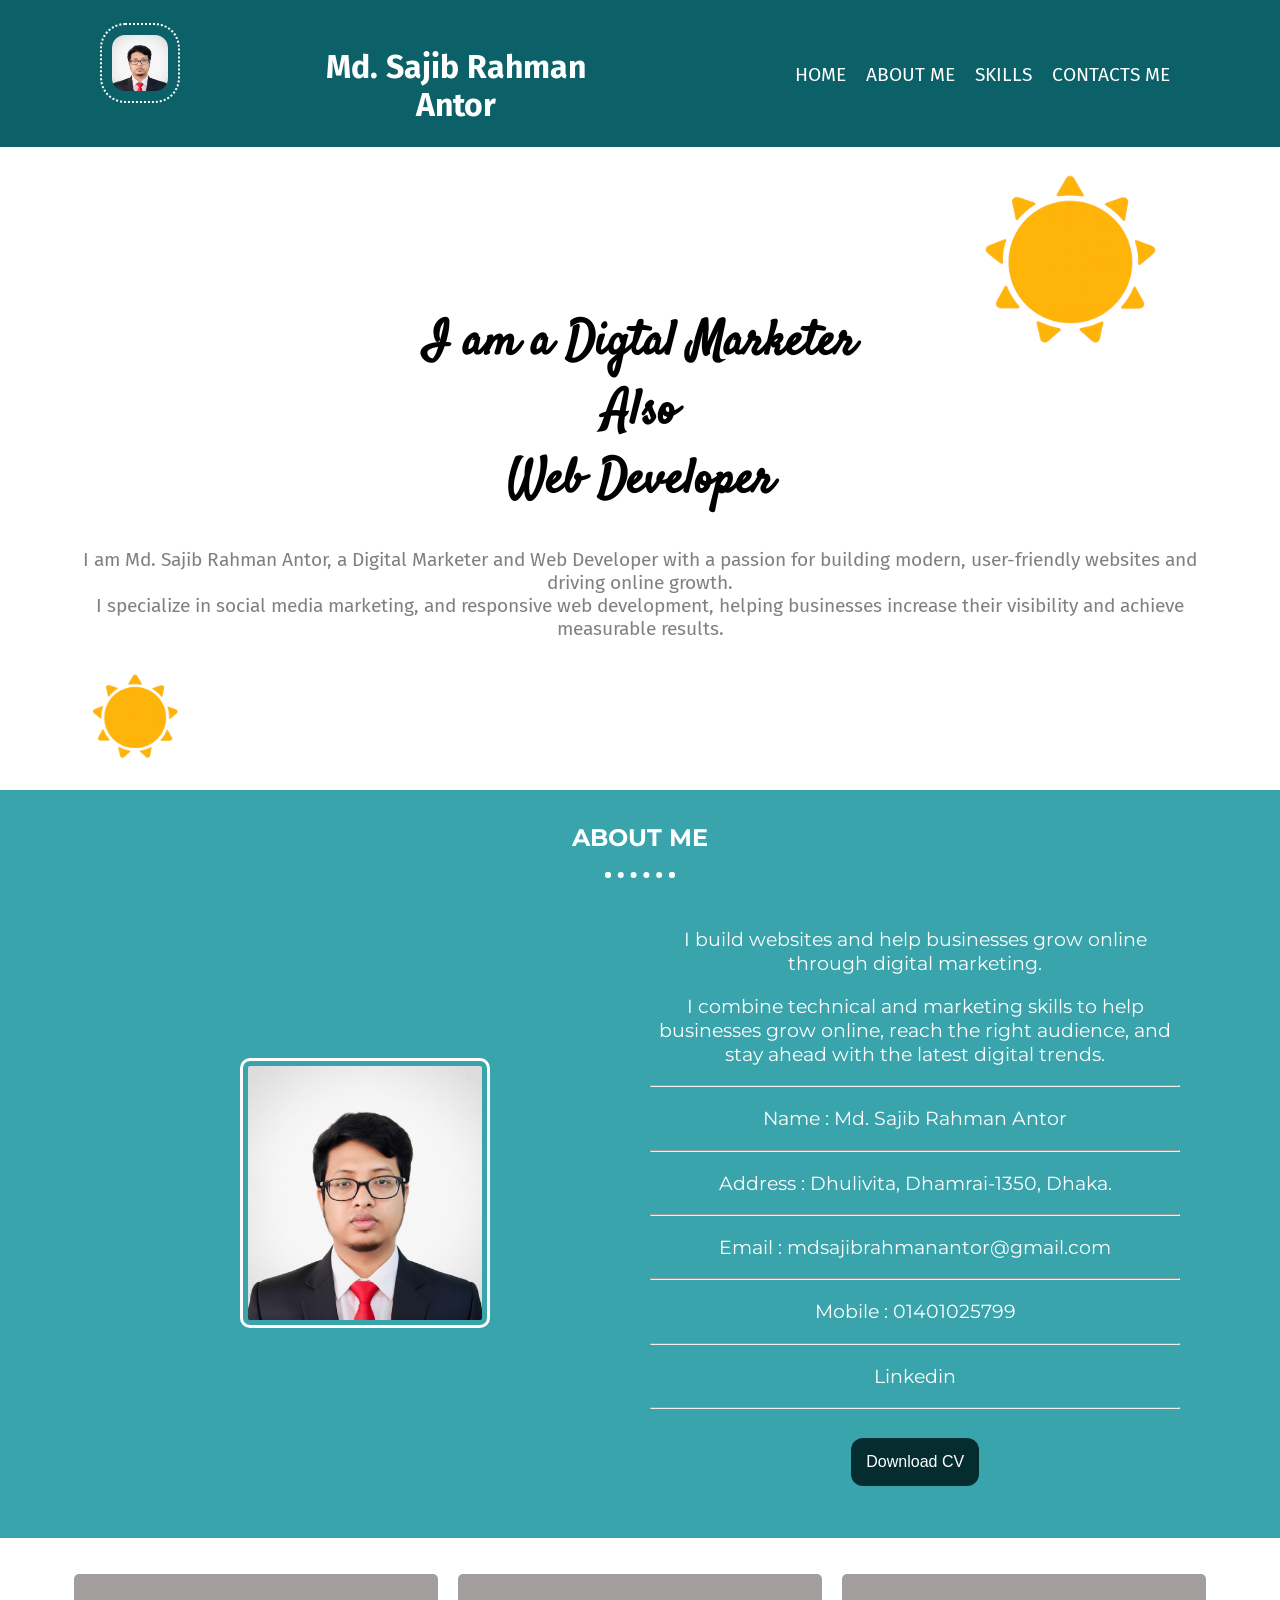
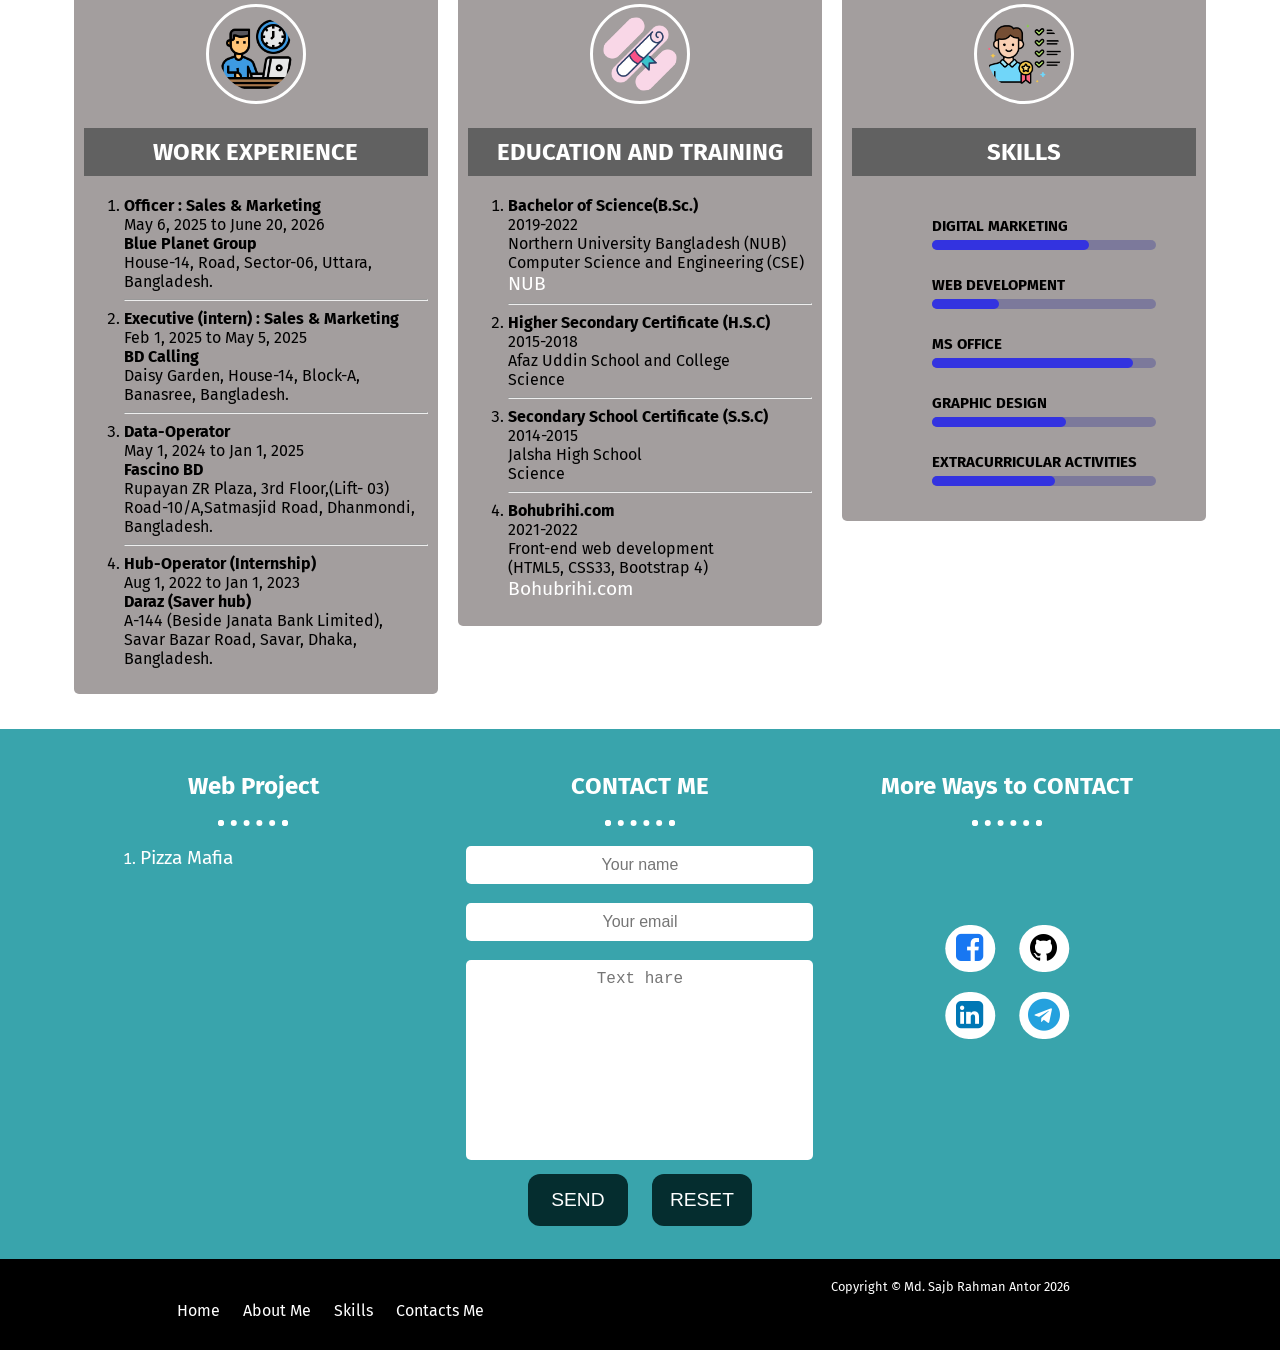
==== commit d24f1278: "Update 7/14/2026-1" ====
--- a/index.html
+++ b/index.html
@@ -164,7 +164,7 @@
             <ol>
               <li>
                 <strong>Officer : Sales & Marketing</strong><br />
-                May 6, 2025 to June 20, 202 <br />
+                May 6, 2025 to June 20, 2026 <br />
                 <strong> Blue Planet Group </strong> <br />
                 House-14, Road, Sector-06, Uttara, Bangladesh.
               </li>
